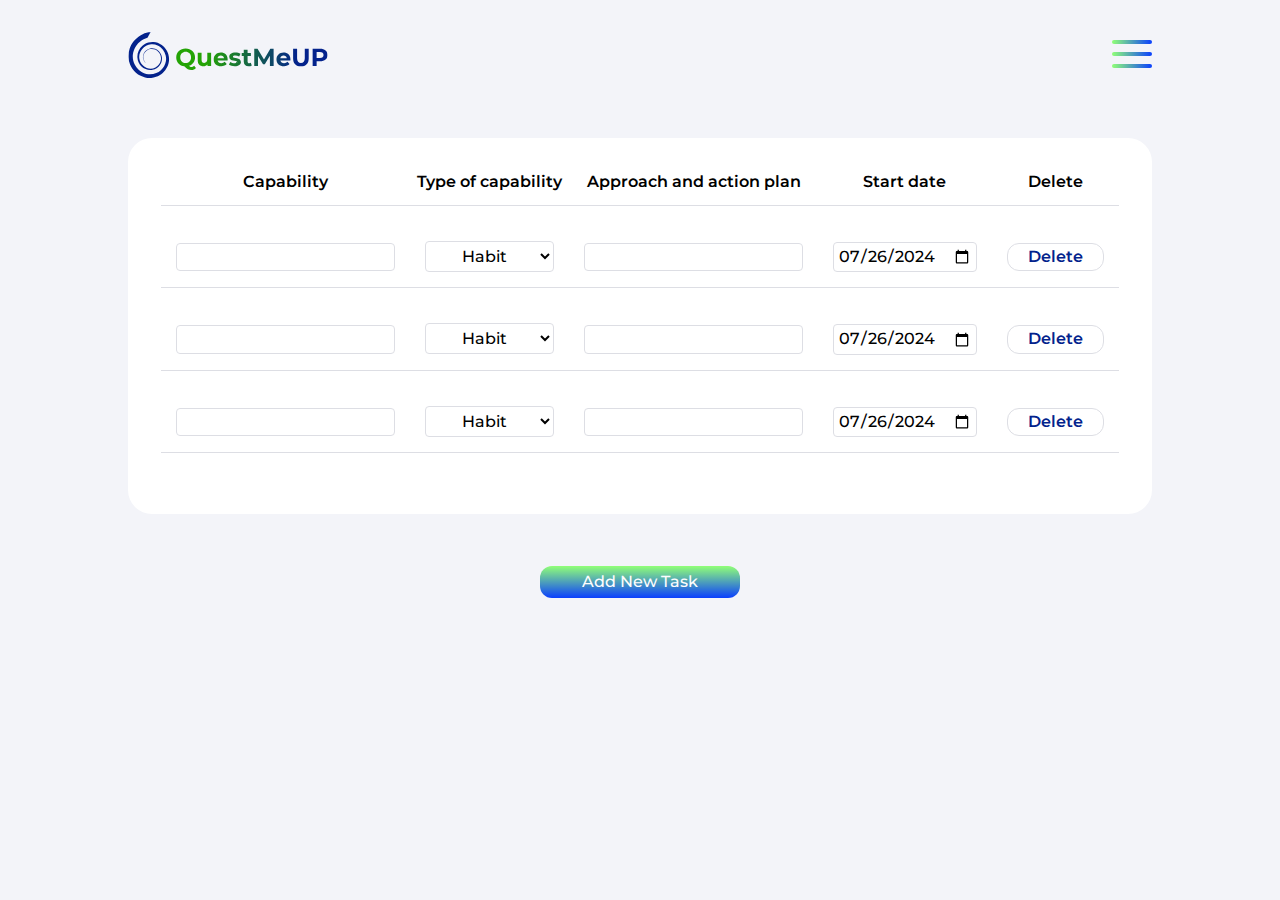
==== src/index.html @ ebbb3b3c "add js" ====
<!DOCTYPE html>
<html lang="en">

<head>
  <meta charset="UTF-8">
  <meta name="viewport" content="width=device-width, initial-scale=1.0">
  <link rel="stylesheet" href="css/normalize.css">
  <link rel="stylesheet" href="css/fonts.css">
  <link rel="stylesheet" href="css/reset.css">
  <link rel="stylesheet" href="css/style.css">
  <script src="./js/index.js"></script>
  <title>QuestMeUp</title>
  <meta name="description" content="Do Your Quest And Ae Aour Best">
</head>

<body>
  <header>

    <div class="main-header">
      <img class="logo" src="icons/logo1.svg" alt="Logo">

      <nav class="navbar">
        <div class="burger-menu" id="burger-menu">
          <img src="./icons/Frame 11.svg" alt="">
        </div>
        <ul class="nav-list" id="nav-list">
            <li class="nav-item"><a href="index.html">My Quest</a></li>
            <li class="nav-item"><a href="#">My Identity</a></li>
            <li class="nav-item"><a href="#">My Vision</a></li>
            <li class="nav-item"><a href="#">My Plan</a></li>
            <li class="nav-item"><a href="#">My Week</a></li>
            <li class="nav-item"><a href="#">My Day</a></li>
            <li class="nav-item"><a href=""></a></li>
            <li class="nav-item"><a href="#">My Ai-Coach</a></li>
            <li class="nav-item"><a href="#">My Support</a></li>
            <li class="nav-item"><a href=""></a></li>
            <li class="nav-item"><a href="#">Settings</a></li>
            <li class="nav-item"><a href="#">Feedback</a></li>
            <li class="nav-item"><a href="#">Notifications</a></li>
            <li class="nav-item"><a href="#">Feedback</a></li>
            <li class="nav-item"><a href="#">Sign out</a></li>
        </ul>
    </nav>
  </div>

  </header>

  <main>

    <section class="section__table">
      <table id="myTable">
        <thead>
          <tr class="thead">
            <th class="thead__th">Capability</th>
            <th class="thead__th">Type of capability</th>
            <th class="thead__th">Approach and action plan</th>
            <th class="thead__th">Start date</th>
            <th class="thead__th">Delete</th>
          </tr>
        </thead>
        <tbody>

          <tr class="section__table-row row-1">
            <td>
              <input type="text">
            </td>

            <td>
              <form>
                <label for="type"></label>							
                <select required="" name="capability_commitments" class="capability_commitments" id="capability_commitments_type_1">
                  <option value="resource">Resource</option>
                  <option value="competence">Competence</option>
                  <option value="habit" selected="">Habit</option>
                </select>
              </form>
            </td>

            <td>
              <input type="text">
            </td>

            <td>
              <input type="date" class="start" id="start" name="trip-start" value="2024-07-26" min="2024-07-26" max="2025-07-26" />
            </td>

            <td>
              <button class="delete-btn"><h3 class="delete-btn__text">Delete</h3></button>
            </td>
          </tr>

          <tr class="section__table-row row-2">
            <td>
              <input type="text">
            </td>

            <td>
              <form>
                <label for="type"></label>							
                <select required="" name="capability_commitments" class="capability_commitments" id="capability_commitments_type_2">
                  <option value="resource">Resource</option>
                  <option value="competence">Competence</option>
                  <option value="habit" selected="">Habit</option>
                </select>
              </form>
            </td>

            <td>
              <input type="text">
            </td>

            <td>
              <input type="date" class="start" id="start2" name="trip-start" value="2024-07-26" min="2024-07-26" max="2025-07-26" />
            </td>

            <td>
              <button class="delete-btn">Delete</button>
            </td>
          </tr>

          <tr class="'section__table-row row-3">
            <td>
              <input type="text">
            </td>

            <td>
              <form>
                <label for="type"></label>							
                <select required="" name="capability_commitments" class="capability_commitments" id="capability_commitments_type_3">
                  <option value="resource">Resource</option>
                  <option value="competence">Competence</option>
                  <option value="habit" selected="">Habit</option>
                </select>
              </form>
            </td>

            <td>
              <input type="text">
            </td>

            <td>
              <input type="date" class="start" id="start3" name="trip-start" value="2024-07-26" min="2024-07-26" max="2025-07-26" />
            </td>

            <td>
              <button class="delete-btn">Delete</button>
            </td>
          </tr>

        </tbody>
      </table>

      <div class="button">
        <button class="btn" onclick="createRow()">Add New Task</button>
      </div>

    </section>
  </main>

  <footer>
  </footer>
    
</body>
</html>
---- src/css/fonts.css ----
@font-face {
  font-family: 'Montserrat';
  font-weight: bold;
  src: 
    url('../fonts/Montserrat-Bold.woff2') format('woff2'), 
    url('../fonts/Montserrat-SemiBold.woff') format('woff'), 
    url('../fonts/Montserrat-Bold.ttf') format('truetype');
}

@font-face {
  font-family: 'Montserrat';
  font-weight: bold;
  src: 
    url('../fonts/Montserrat-SemiBold.woff2') format('woff2'), 
    url('../fonts/Montserrat-SemiBold.woff') format('woff'), 
    url('../fonts/Montserrat-SemiBold.ttf') format('truetype');
}

@font-face {
  font-family: 'Montserrat';
  font-weight: medium;
  src: 
    url('../fonts/Montserrat-Medium.woff2') format('woff2'), 
    url('../fonts/Montserrat-Medium.woff') format('woff'), 
    url('../fonts/Montserrat-Medium.ttf') format('truetype');
}
---- src/css/style.css ----
* {
  box-sizing: border-box;
  font-family: 'Montserrat';
}

body {
  background-color: #f3f4f9;
  padding: 0 10%;
}

.section__table {
  width: 100%;
  overflow-x: auto;
}

.logo {
  width: 200px;
  height: 46px;
}

header {
  padding-top: 32px;
  margin: 0 auto;
  margin-bottom: 40px;
}

.main-header {
  display: flex;
  justify-content: space-between;
  align-items: center;
  width: 100%
}

table {
  width: 100%;
  margin: 20px 0;
  border-collapse: separate;
  border-spacing: 0 20px;
  border-radius: 24px;       
  border: 1px solid transparent;
  background-color: #ffffff;
  overflow: hidden;          
  padding: 0 32px 40px 32px;
  margin: 20px auto;
}

.thead__th {
  text-align: center;
  font-size: 16px;
  padding: 15px 0;
}

.section__table-row {
  border-bottom: 1px solid #dddee4;
}


th, td {
  padding: 15px;
  text-align: left;
  border-bottom: 1px solid #dddee4;
}

td {
  position: relative;
}

th {
  font-weight: bold;
}


input[type="text"], input[type="date"], select {
  box-sizing: border-box;
  width: 100%;
  margin-left: 0;
  padding: 4px;
  border: 1px solid #dddee4;
  border-radius: 4px;
  background: transparent;
}

@media (max-width: 768px) {

  body {
    font-size: 12px;
    font-weight: bold;
  }

  table, thead, tbody, th, td, tr {
    display: block;
  }

  .row-2, .row-3 {
    display: none;
  }

  thead {
    position: absolute;
    width: auto;
    display: block;
    /* clip: rect(1px, 1px, 1px, 1px);
    height: 1px;
    width: 1px; */
    overflow: hidden;
  }

  .thead__th {
    font-size: 12px;
    text-align: left;
    vertical-align: middle;
    border-bottom: none;
    width: 100%;
    white-space: normal;
  }

  tr {
    padding: 20px 20px;
    margin-bottom: 15px;
  }

  td {
    display: flex;
    flex-direction: column;
    justify-content: space-between;
    align-items: center;
    width: 100%;
    padding: 10px;
    border: none;
    border-bottom: none;
    position: relative;
    padding-left: 40%;
    text-align: left;
  }

  input[type="text"], input[type="date"], select {
    width: calc(100% - 20px);
    margin-left: 10px;
}

  td button {
      width: 100%;
  }

  .delete-btn {
    padding-left: 0;
  }

  .capability_commitments {
    width: 100%;
  }
}

.capability_commitments {
  width: 100%;
  max-height: none;
  overflow-y: auto; 
  overflow-x: hidden;
  border: 1px solid #dddee4;
  border-radius: 4px;
  /* margin-left: 14%; */
  padding-right: 2px;
  text-align: center;
}

#myDropDown, #myDropDown2, #myDropDown3 {
  width: 100%;
  padding: 8px;
  overflow-y: auto;
  overflow-x: hidden;
  background-color: #cdcdcd;
  border: 1px solid #cdcdcd;
  border-radius: 4px;
  cursor: pointer;
  outline: none;
}

.start {
  margin-left: 16%;
}

.btn {
  display: flex;
  justify-content: center;
  align-items: center;
  margin: 52px auto;
  width: 200px;
	height: 32px;
	background: linear-gradient(#90FF77, #0A3FFE);
	color: #fdfdfd;
	border-radius: 12px;
	border: none;
}

.btn:hover {
  background: linear-gradient(#77ff79, #0a12fe);
  cursor: pointer;
}

.delete-btn {
  background-color: #ffffff; 
  color: #03228c;
  font-weight: bold;          
  border: none;              
  padding: 4px 20px;
  /* margin-left: 28%;       */
  border: 1.7px solid #dddee4;
  border-radius: 12px;      
  cursor: pointer;          
}

.delete-btn:hover {
  background-color: #dddee4;
}

.burger-menu {
  display: block;
  cursor: pointer;
}

.nav-list {
  display: none;
  flex-direction: column;
  width: 30%;
  position: absolute;
  top: 68px;
  right: 9%;
  padding: 20px;
  background: linear-gradient(#90FF77, #0A3FFE);
  border-radius: 8px;
  z-index: 1;
}

.nav-item {
  margin: 0 15px;
  text-align: center;
  font-family: 'Montserrat';
  font-size: 16px;
}

.nav-item a {
  color: #ffffff;
  text-decoration: none;
  padding: 12px 15px;
  display: block;
}

.nav-item a:hover {
  background-color: #dddee4;
}

.nav-list.show {
  display: flex;
}

@media (max-width: 768px) {
  .burger-menu {
    display: block;
  }

  .nav-list {
    display: none;
    flex-direction: column;
    width: 100%;
    position: absolute;
    top: 50px;
    left: 0;
    background-color: #939499;
    z-index: 1;
  }

  .nav-item {
    margin: 0;
    text-align: center;
  }

  .nav-item a {
    padding: 15px 0;
    border-bottom: 1px solid #dddee4;
  }

  .nav-list.show {
    display: flex;
  }
}
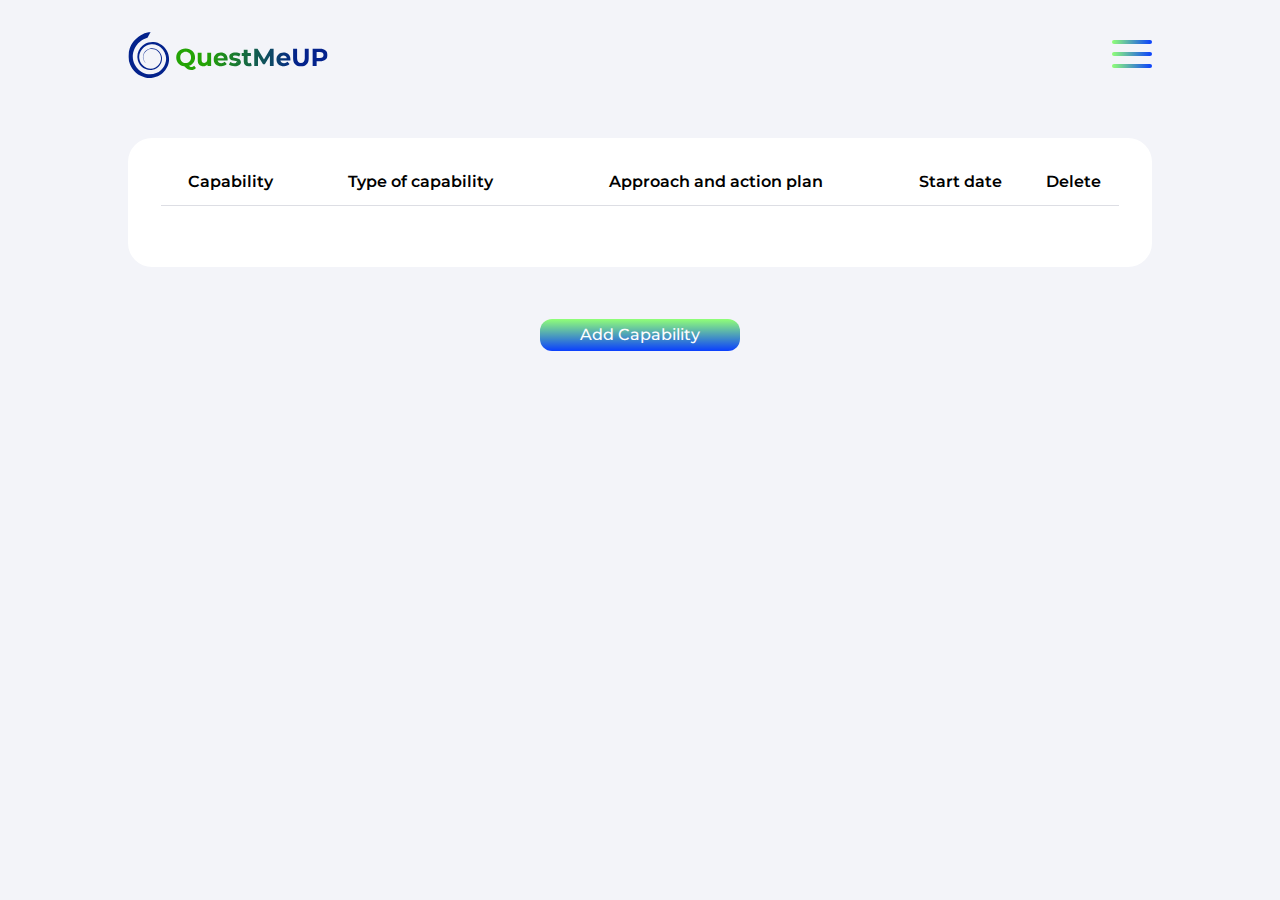
==== commit 9f754ba6: "change button" ====
--- a/src/index.html
+++ b/src/index.html
@@ -62,12 +62,13 @@
 
           <tr class="section__table-row row-1">
             <td>
+              <label for="text">Capability</label>
               <input type="text">
             </td>
 
             <td>
               <form>
-                <label for="type"></label>							
+                <label for="type">Type</label>							
                 <select required="" name="capability_commitments" class="capability_commitments" id="capability_commitments_type_1">
                   <option value="resource">Resource</option>
                   <option value="competence">Competence</option>
@@ -77,14 +78,17 @@
             </td>
 
             <td>
+              <label for="approach">Approach</label>
               <input type="text">
             </td>
 
             <td>
+              <label for="date">Start date</label>
               <input type="date" class="start" id="start" name="trip-start" value="2024-07-26" min="2024-07-26" max="2025-07-26" />
             </td>
 
             <td>
+              <label for="delete">Delete</label>
               <button class="delete-btn"><h3 class="delete-btn__text">Delete</h3></button>
             </td>
           </tr>
@@ -96,7 +100,7 @@
 
             <td>
               <form>
-                <label for="type"></label>							
+                <!-- <label for="type"></label>							 -->
                 <select required="" name="capability_commitments" class="capability_commitments" id="capability_commitments_type_2">
                   <option value="resource">Resource</option>
                   <option value="competence">Competence</option>
@@ -151,7 +155,7 @@
       </table>
 
       <div class="button">
-        <button class="btn" onclick="createRow()">Add New Task</button>
+        <button class="btn" onclick="createRow()">Add Capability</button>
       </div>
 
     </section>
--- a/src/css/style.css
+++ b/src/css/style.css
@@ -50,6 +50,10 @@
   padding: 15px 0;
 }
 
+.row-1, .row-2, .row-3 {
+  display: none;
+}
+
 .section__table-row {
   border-bottom: 1px solid #dddee4;
 }
@@ -65,14 +69,18 @@
   position: relative;
 }
 
+td label {
+  display: none;
+}
+
 th {
   font-weight: bold;
 }
 
-
 input[type="text"], input[type="date"], select {
   box-sizing: border-box;
   width: 100%;
+  text-align: center;
   margin-left: 0;
   padding: 4px;
   border: 1px solid #dddee4;
@@ -91,18 +99,15 @@
     display: block;
   }
 
-  .row-2, .row-3 {
+  .row-1, .row-2, .row-3 {
     display: none;
   }
 
   thead {
     position: absolute;
-    width: auto;
-    display: block;
-    /* clip: rect(1px, 1px, 1px, 1px);
-    height: 1px;
-    width: 1px; */
+    width: 1%;
     overflow: hidden;
+    display: none;
   }
 
   .thead__th {
@@ -110,8 +115,10 @@
     text-align: left;
     vertical-align: middle;
     border-bottom: none;
-    width: 100%;
+    width: 1%;
     white-space: normal;
+    display: none;
+
   }
 
   tr {
@@ -126,6 +133,7 @@
     align-items: center;
     width: 100%;
     padding: 10px;
+    padding-left: 0;
     border: none;
     border-bottom: none;
     position: relative;
@@ -133,9 +141,17 @@
     text-align: left;
   }
 
-  input[type="text"], input[type="date"], select {
-    width: calc(100% - 20px);
-    margin-left: 10px;
+  td label {
+    display: block;
+    position: absolute;
+    white-space: normal;
+    left: 0;
+    top: 17px;
+  }
+
+  input[type="text"], input[type="date"], form {
+    width: 100%;
+    text-align: center;
 }
 
   td button {
@@ -148,6 +164,7 @@
 
   .capability_commitments {
     width: 100%;
+    text-align: center;
   }
 }
 
@@ -158,7 +175,6 @@
   overflow-x: hidden;
   border: 1px solid #dddee4;
   border-radius: 4px;
-  /* margin-left: 14%; */
   padding-right: 2px;
   text-align: center;
 }
@@ -203,7 +219,6 @@
   font-weight: bold;          
   border: none;              
   padding: 4px 20px;
-  /* margin-left: 28%;       */
   border: 1.7px solid #dddee4;
   border-radius: 12px;      
   cursor: pointer;          
@@ -263,7 +278,7 @@
     flex-direction: column;
     width: 100%;
     position: absolute;
-    top: 50px;
+    top: 68px;
     left: 0;
     background-color: #939499;
     z-index: 1;
@@ -276,7 +291,6 @@
 
   .nav-item a {
     padding: 15px 0;
-    border-bottom: 1px solid #dddee4;
   }
 
   .nav-list.show {
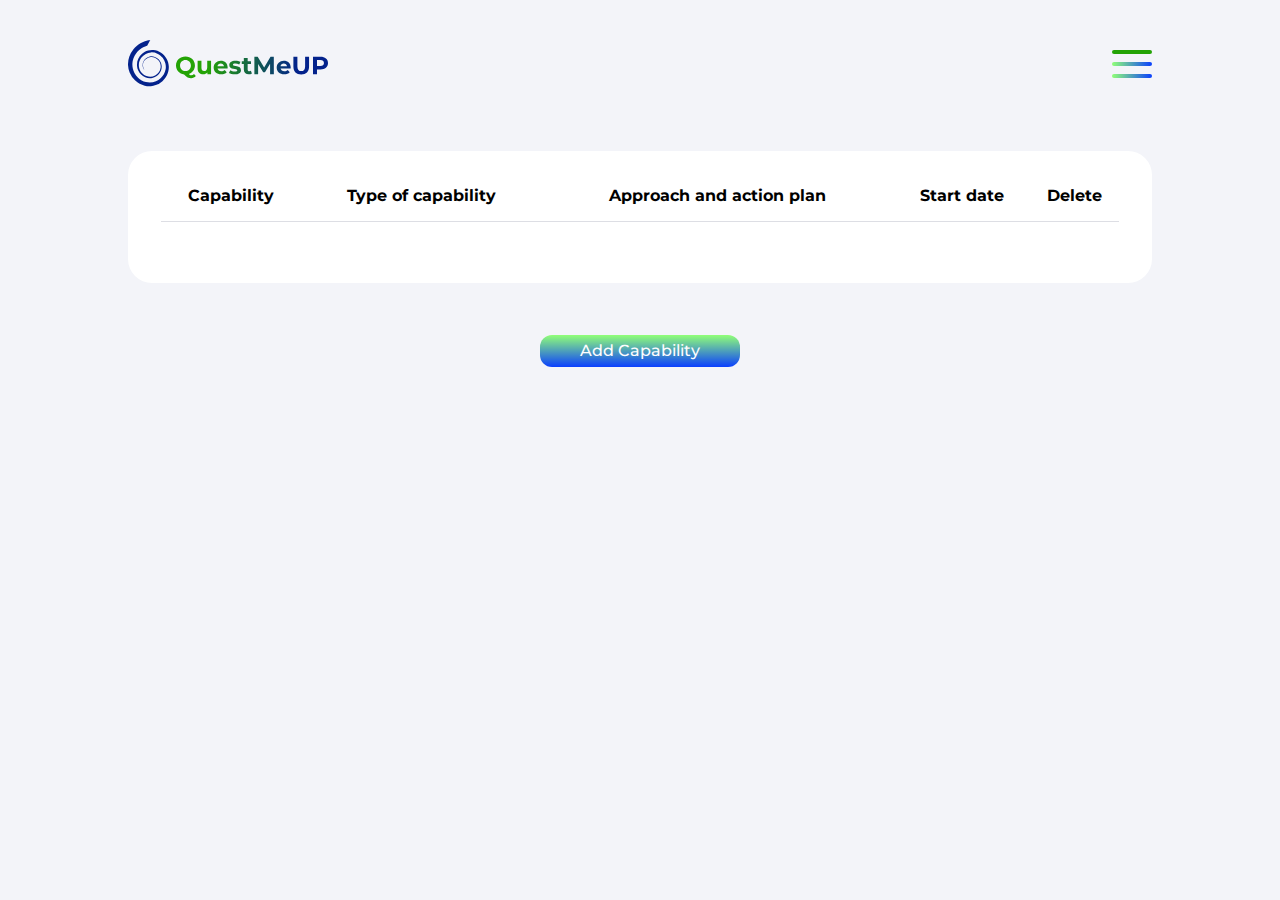
==== commit 2f93792b: "change the structure" ====
--- a/src/index.html
+++ b/src/index.html
@@ -4,45 +4,43 @@
 <head>
   <meta charset="UTF-8">
   <meta name="viewport" content="width=device-width, initial-scale=1.0">
-  <link rel="stylesheet" href="css/normalize.css">
-  <link rel="stylesheet" href="css/fonts.css">
-  <link rel="stylesheet" href="css/reset.css">
-  <link rel="stylesheet" href="css/style.css">
-  <script src="./js/index.js"></script>
-  <title>QuestMeUp</title>
-  <meta name="description" content="Do Your Quest And Ae Aour Best">
+  <link rel="stylesheet" href="./css/index.css">
+
+  <title>Home | QuestMeUp</title>
+  <meta name="description" content="Do Your Quest And Be Your Best">
 </head>
 
 <body>
-  <header>
+  <header class="main-header">
+    <a href="./index.html">
+      <span class="visually-hidden">Home</span>
+      <svg width="200" height="47">
+        <path d="M38.908 35.214a19.377 19.377 0 0 1-4.474 5.918 19.427 19.427 0 0 1-6.647 3.935 19.858 19.858 0 0 1-4.889 1.06c-2.067.18-4.15.02-6.166-.476-1.765-.431-3.43-1.093-5.041-1.932-1.4-.728-2.652-1.646-3.847-2.66-.38-.324-.766-.642-1.126-.99a22.03 22.03 0 0 1-5.08-7.545A22.132 22.132 0 0 1 .034 25.27a22.379 22.379 0 0 1 1.233-8.643 24.266 24.266 0 0 1 4.199-7.487c1.972-2.396 4.279-4.393 6.977-5.937 2.431-1.391 5.025-2.338 7.763-2.89.67-.134 1.35-.218 2.056-.314l-3.11 5.789c-.034.011-.071.025-.11.034-2.634.771-5.045 1.977-7.204 3.7-2.92 2.328-5.043 5.229-6.34 8.738a18.243 18.243 0 0 0-1.053 4.71c-.166 1.871-.027 3.7.377 5.53.346 1.561.913 3.022 1.63 4.445.91 1.804 2.126 3.37 3.569 4.755 2.236 2.146 4.863 3.635 7.87 4.379 3.433.85 6.793.553 10.061-.813 1.697-.707 3.26-1.7 4.623-2.934 2.692-2.434 4.4-5.435 5.047-9.006.353-1.948.27-3.9-.214-5.84-.518-2.081-1.455-3.934-2.738-5.644-1.406-1.874-3.226-3.208-5.296-4.201-2.04-.98-4.227-1.428-6.487-1.228-3.715.326-6.818 1.92-9.195 4.822-2.245 2.74-3.212 5.891-2.739 9.433.305 2.274 1.254 4.27 2.7 6.044 1.29 1.58 2.937 2.67 4.802 3.37 2.944 1.106 5.899.962 8.66-.554 3.046-1.674 4.986-4.236 5.482-7.764.378-2.695-.37-5.09-2.015-7.22a9.1 9.1 0 0 0-3.674-2.86c-1.576-.67-3.212-.874-4.92-.554-1.9.356-3.519 1.203-4.84 2.602-1.204 1.275-1.952 2.796-2.175 4.547-.232 1.831.165 3.508 1.114 5.12.196.33.285.489 1.645 2.171a8.915 8.915 0 0 1-1.779-1.966c-.653-.98-1.194-2.395-1.315-3.594-.166-1.646.15-3.185.883-4.646 1.308-2.61 3.469-4.143 6.246-4.805 1.709-.409 3.408-.283 5.082.333a10.194 10.194 0 0 1 3.76 2.414c1.74 1.756 2.778 3.889 3.028 6.353.284 2.811-.48 5.366-2.157 7.628-1.82 2.455-4.228 4.04-7.215 4.654-2.411.496-4.768.24-7.052-.732-3.162-1.343-5.445-3.606-6.952-6.657-.714-1.448-1.114-3.014-1.232-4.64-.362-4.889 1.496-8.844 5.04-12.084 1.725-1.576 3.743-2.645 5.972-3.275a14.736 14.736 0 0 1 5.345-.509c2.8.247 5.36 1.16 7.68 2.727 2.39 1.614 4.304 3.697 5.666 6.25 1.215 2.276 1.918 4.726 2.052 7.306.16 3.118-.491 6.084-1.87 8.888l-.005-.002Z" fill="#03228C"/><path d="M67.798 36.031c-1.138 1.389-2.766 2.133-4.668 2.133-2.568 0-4.372-.943-7.04-3.77-4.743-.596-8.078-4.19-8.078-8.903 0-5.159 4.001-8.977 9.46-8.977 5.46 0 9.461 3.795 9.461 8.977 0 4.066-2.495 7.291-6.176 8.48.84.893 1.581 1.216 2.446 1.216 1.062 0 2.002-.423 2.816-1.29l1.779 2.132v.002Zm-10.325-4.985c3.087 0 5.409-2.256 5.409-5.555 0-3.3-2.322-5.556-5.41-5.556-3.087 0-5.409 2.256-5.409 5.556 0 3.3 2.323 5.555 5.41 5.555Zm25.59-10.216v13.342h-3.655v-1.587c-1.012 1.165-2.495 1.786-4.126 1.786-3.335 0-5.682-1.884-5.682-6v-7.539h3.853v6.97c0 2.23.987 3.224 2.693 3.224s3.064-1.142 3.064-3.597v-6.597h3.854v-.002Zm16.526 7.762H89.535c.371 1.662 1.779 2.678 3.804 2.678 1.408 0 2.42-.423 3.334-1.29l2.05 2.23c-1.236 1.415-3.087 2.158-5.485 2.158-4.594 0-7.584-2.902-7.584-6.868s3.04-6.869 7.09-6.869c4.052 0 6.918 2.629 6.918 6.92 0 .296-.05.718-.075 1.04h.002Zm-10.104-2.257h6.547c-.27-1.684-1.531-2.776-3.26-2.776-1.729 0-3.014 1.066-3.285 2.776h-.002Zm11.463 6.597 1.285-2.777c1.185.77 2.989 1.29 4.62 1.29 1.779 0 2.445-.47 2.445-1.214 0-2.183-8.027.05-8.027-5.282 0-2.53 2.272-4.315 6.151-4.315 1.828 0 3.853.422 5.113 1.164l-1.285 2.752c-1.31-.745-2.618-.992-3.828-.992-1.729 0-2.471.547-2.471 1.24 0 2.282 8.028.076 8.028 5.333 0 2.48-2.298 4.24-6.274 4.24-2.247 0-4.52-.619-5.755-1.439h-.002Zm22.972.594c-.789.57-1.951.842-3.137.842-3.137 0-4.965-1.611-4.965-4.786v-5.48h-2.05v-2.975h2.05v-3.25h3.853v3.25h3.31v2.975h-3.31v5.43c0 1.142.616 1.76 1.656 1.76.569 0 1.137-.173 1.556-.495l1.037 2.727v.002Zm18.182.646-.025-10.415-5.088 8.58h-1.804l-5.064-8.358V34.17h-3.755V16.811h3.309l6.472 10.787 6.374-10.787h3.285l.049 17.36H142.1l.002.001Zm20.525-5.58h-10.054c.371 1.662 1.779 2.678 3.803 2.678 1.408 0 2.421-.423 3.335-1.29l2.05 2.23c-1.236 1.415-3.087 2.158-5.485 2.158-4.595 0-7.584-2.902-7.584-6.868s3.039-6.869 7.091-6.869c4.051 0 6.917 2.629 6.917 6.92 0 .296-.05.718-.075 1.04h.002Zm-10.102-2.257h6.547c-.271-1.684-1.531-2.776-3.26-2.776-1.729 0-3.014 1.066-3.285 2.776h-.002Zm12.868.2v-9.721h4.001v9.571c0 3.298 1.434 4.663 3.854 4.663s3.854-1.363 3.854-4.662v-9.572h3.953v9.72c0 5.108-2.914 7.935-7.83 7.935s-7.829-2.827-7.829-7.935h-.003Zm34.608-3.424c0 3.868-2.891 6.276-7.509 6.276h-3.482v4.785h-4.001V16.814h7.483c4.62 0 7.509 2.404 7.509 6.297Zm-4.051 0c0-1.909-1.236-3.025-3.681-3.025h-3.259v6.026h3.259c2.445 0 3.681-1.117 3.681-3.001Z" fill="url(#a)"/><defs><linearGradient id="a" x1="48.012" y1="27.34" x2="200.001" y2="27.34" gradientUnits="userSpaceOnUse"><stop offset=".2" stop-color="#24A306"/><stop offset=".8" stop-color="#03228C"/></linearGradient></defs>
+      </svg>
+    </a>
 
-    <div class="main-header">
-      <img class="logo" src="icons/logo1.svg" alt="Logo">
-
-      <nav class="navbar">
-        <div class="burger-menu" id="burger-menu">
-          <img src="./icons/Frame 11.svg" alt="">
-        </div>
-        <ul class="nav-list" id="nav-list">
-            <li class="nav-item"><a href="index.html">My Quest</a></li>
-            <li class="nav-item"><a href="#">My Identity</a></li>
-            <li class="nav-item"><a href="#">My Vision</a></li>
-            <li class="nav-item"><a href="#">My Plan</a></li>
-            <li class="nav-item"><a href="#">My Week</a></li>
-            <li class="nav-item"><a href="#">My Day</a></li>
-            <li class="nav-item"><a href=""></a></li>
-            <li class="nav-item"><a href="#">My Ai-Coach</a></li>
-            <li class="nav-item"><a href="#">My Support</a></li>
-            <li class="nav-item"><a href=""></a></li>
-            <li class="nav-item"><a href="#">Settings</a></li>
-            <li class="nav-item"><a href="#">Feedback</a></li>
-            <li class="nav-item"><a href="#">Notifications</a></li>
-            <li class="nav-item"><a href="#">Feedback</a></li>
-            <li class="nav-item"><a href="#">Sign out</a></li>
-        </ul>
+    <nav class="navbar">
+      <div class="burger-menu" id="burger-menu">
+        <svg width="40" height="28" fill="none" xmlns="http://www.w3.org/2000/svg"><path d="M38 0H2a2 2 0 1 0 0 4h36a2 2 0 1 0 0-4Z" fill="url(#a)"/><path d="M38 12H2a2 2 0 1 0 0 4h36a2 2 0 1 0 0-4Z" fill="url(#b)"/><path d="M38 24H2a2 2 0 1 0 0 4h36a2 2 0 1 0 0-4Z" fill="url(#c)"/><defs><linearGradient id="a" x1="0" y1="26" x2="40" y2="26" gradientUnits="userSpaceOnUse"><stop stop-color="#90FF77"/><stop offset="1" stop-color="#0A3FFE"/></linearGradient><linearGradient id="b" x1="0" y1="26" x2="40" y2="26" gradientUnits="userSpaceOnUse"><stop stop-color="#90FF77"/><stop offset="1" stop-color="#0A3FFE"/></linearGradient><linearGradient id="c" x1="0" y1="26" x2="40" y2="26" gradientUnits="userSpaceOnUse"><stop stop-color="#90FF77"/><stop offset="1" stop-color="#0A3FFE"/></linearGradient></defs></svg>
+      </div>
+      <ul class="nav-list" id="nav-list">
+          <li class="nav-item"><a href="index.html">My Quest</a></li>
+          <li class="nav-item"><a href="#">My Identity</a></li>
+          <li class="nav-item"><a href="#">My Vision</a></li>
+          <li class="nav-item"><a href="#">My Plan</a></li>
+          <li class="nav-item"><a href="#">My Week</a></li>
+          <li class="nav-item"><a href="#">My Day</a></li>
+          <li class="nav-item"><a href=""></a></li>
+          <li class="nav-item"><a href="#">My Ai-Coach</a></li>
+          <li class="nav-item"><a href="#">My Support</a></li>
+          <li class="nav-item"><a href=""></a></li>
+          <li class="nav-item"><a href="#">Settings</a></li>
+          <li class="nav-item"><a href="#">Feedback</a></li>
+          <li class="nav-item"><a href="#">Notifications</a></li>
+          <li class="nav-item"><a href="#">Feedback</a></li>
+          <li class="nav-item"><a href="#">Sign out</a></li>
+      </ul>
     </nav>
-  </div>
-
   </header>
 
   <main>
@@ -163,6 +161,7 @@
 
   <footer>
   </footer>
-    
+
+  <script src="./js/index.js"></script>
 </body>
 </html>--- a/src/css/index.css
+++ b/src/css/index.css
@@ -0,0 +1,6 @@
+@import url('./normalize.css');
+@import url('./fonts.css');
+@import url('./main.css');
+
+@import url('./components/main-header.css');
+@import url('./components/visually-hidden.css');
